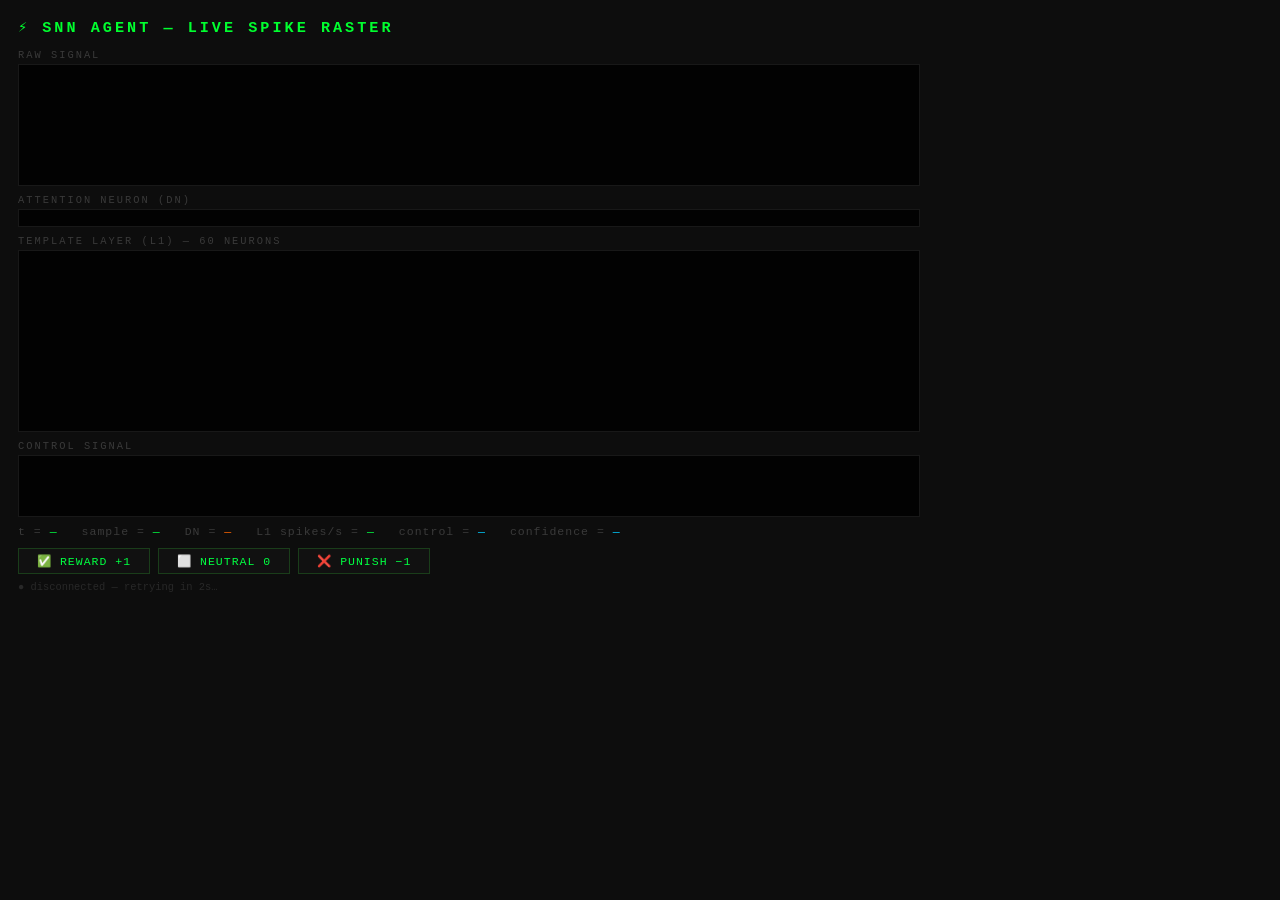
==== index.html @ a549503b "first commit" ====
<!DOCTYPE html>
<html lang="en">
<head>
<meta charset="UTF-8">
<title>SNN Agent</title>
<style>
* { box-sizing: border-box; margin: 0; padding: 0; }

body {
  background: #0d0d0d;
  color: #666;
  font-family: 'Courier New', monospace;
  padding: 18px;
  user-select: none;
}

h1 {
  color: #00ff2f;
  font-size: 0.95rem;
  letter-spacing: 3px;
  margin-bottom: 12px;
}

.panel-label {
  color: #3a3a3a;
  font-size: 0.65rem;
  letter-spacing: 2px;
  margin: 8px 0 3px 0;
}

canvas {
  display: block;
  border: 1px solid #181818;
  background: #020202;
  image-rendering: pixelated;
}

#stats {
  margin-top: 8px;
  font-size: 0.72rem;
  color: #3a3a3a;
  letter-spacing: 1px;
  display: flex;
  gap: 24px;
  flex-wrap: wrap;
}

.stat-val  { color: #00ff41; }
.stat-dn   { color: #ff6600; }
.stat-ctrl { color: #00ccff; }

#ctrl {
  margin-top: 10px;
  display: flex;
  gap: 8px;
}

button {
  background: #111;
  color: #00ff41;
  border: 1px solid #1a3d1a;
  padding: 5px 18px;
  cursor: pointer;
  font-family: inherit;
  font-size: 0.72rem;
  letter-spacing: 1px;
  transition: background 0.1s, color 0.1s;
}

button:hover { background: #00ff41; color: #000; }
button:active { background: #00cc33; }

#status {
  margin-top: 7px;
  font-size: 0.65rem;
  color: #282828;
}
</style>
</head>
<body>

<h1>⚡ SNN AGENT — LIVE SPIKE RASTER</h1>

<!-- Waveform canvas -->
<div class="panel-label">RAW SIGNAL</div>
<canvas id="wave" width="900" height="120"></canvas>

<!-- DN tick strip -->
<div class="panel-label">ATTENTION NEURON (DN)</div>
<canvas id="dn_cv" width="900" height="16"></canvas>

<!-- L1 spike raster -->
<div class="panel-label">TEMPLATE LAYER (L1) — 60 NEURONS</div>
<canvas id="raster" width="900" height="180"></canvas>

<!-- Control signal trace -->
<div class="panel-label">CONTROL SIGNAL</div>
<canvas id="ctrl_cv" width="900" height="60"></canvas>

<div id="stats">
  <span>t = <span class="stat-val" id="s_t">—</span></span>
  <span>sample = <span class="stat-val" id="s_sample">—</span></span>
  <span>DN = <span class="stat-dn" id="s_dn">—</span></span>
  <span>L1 spikes/s = <span class="stat-val" id="s_l1hz">—</span></span>
  <span>control = <span class="stat-ctrl" id="s_ctrl">—</span></span>
  <span>confidence = <span class="stat-ctrl" id="s_conf">—</span></span>
</div>

<div id="ctrl">
  <button onclick="send_reward(1)">✅ REWARD  +1</button>
  <button onclick="send_reward(0)">⬜ NEUTRAL  0</button>
  <button onclick="send_reward(-1)">❌ PUNISH  −1</button>
</div>

<div id="status">● connecting…</div>

<script>
// ── Config ────────────────────────────────────────────────────────────────────
const WS_PORT    = 8765;
const N_L1       = 60;
const CVW        = 900;
const WAVE_H     = 120;
const DN_H       = 16;
const RASTER_H   = 180;
const CTRL_H     = 60;
const ROW_H      = RASTER_H / N_L1;
const COL_W      = 2;

// ── Canvas contexts ───────────────────────────────────────────────────────────
const waveCv  = document.getElementById('wave');
const waveCtx = waveCv.getContext('2d');

const dnCv    = document.getElementById('dn_cv');
const dnCtx   = dnCv.getContext('2d');

const rastCv  = document.getElementById('raster');
const rastCtx = rastCv.getContext('2d');

const ctrlCv  = document.getElementById('ctrl_cv');
const ctrlCtx = ctrlCv.getContext('2d');

function clearCv(ctx, w, h) { ctx.fillStyle = '#020202'; ctx.fillRect(0, 0, w, h); }
clearCv(waveCtx, CVW, WAVE_H);
clearCv(dnCtx,   CVW, DN_H);
clearCv(rastCtx, CVW, RASTER_H);
clearCv(ctrlCtx, CVW, CTRL_H);

// ── Pending data from WebSocket ───────────────────────────────────────────────
let pendingSpikes  = [];
let pendingDN      = 0;
let pendingSample  = 0;
let pendingControl = 0;
let hasNew         = false;

// Waveform auto-scaling
let waveMax = 1e-6;

// ── Render loop ───────────────────────────────────────────────────────────────
function render() {
  if (!hasNew) { requestAnimationFrame(render); return; }
  hasNew = false;

  // ── Waveform ────────────────────────────────────────────────────────
  waveCtx.drawImage(waveCv, -COL_W, 0);
  waveCtx.fillStyle = '#020202';
  waveCtx.fillRect(CVW - COL_W, 0, COL_W, WAVE_H);

  // center line
  waveCtx.strokeStyle = '#111';
  waveCtx.lineWidth = 0.5;
  waveCtx.beginPath();
  waveCtx.moveTo(CVW - COL_W, WAVE_H / 2);
  waveCtx.lineTo(CVW, WAVE_H / 2);
  waveCtx.stroke();

  // auto-scale
  const absS = Math.abs(pendingSample);
  if (absS > waveMax) waveMax = absS * 1.2;
  waveMax *= 0.9998;  // slow decay
  if (waveMax < 1e-10) waveMax = 1e-10;

  const yNorm = pendingSample / waveMax;  // [-1, 1]
  const y = WAVE_H / 2 - yNorm * (WAVE_H / 2 - 2);
  const cy = Math.max(1, Math.min(WAVE_H - 1, y));

  // green dot
  waveCtx.fillStyle = '#00ff41';
  waveCtx.fillRect(CVW - COL_W, cy - 1, COL_W, 2);

  // orange tint behind waveform when DN fires
  if (pendingDN) {
    waveCtx.fillStyle = 'rgba(255, 102, 0, 0.2)';
    waveCtx.fillRect(CVW - COL_W, 0, COL_W, WAVE_H);
  }

  // ── DN strip ────────────────────────────────────────────────────────
  dnCtx.drawImage(dnCv, -COL_W, 0);
  dnCtx.fillStyle = pendingDN ? '#ff6600' : '#020202';
  dnCtx.fillRect(CVW - COL_W, 0, COL_W, DN_H);

  // ── L1 raster ──────────────────────────────────────────────────────
  rastCtx.drawImage(rastCv, -COL_W, 0);
  rastCtx.fillStyle = '#020202';
  rastCtx.fillRect(CVW - COL_W, 0, COL_W, RASTER_H);

  // grid every 10 neurons
  rastCtx.strokeStyle = '#0d0d0d';
  rastCtx.lineWidth = 0.5;
  for (let i = 0; i <= N_L1; i += 10) {
    const gy = i * ROW_H;
    rastCtx.beginPath();
    rastCtx.moveTo(CVW - COL_W, gy);
    rastCtx.lineTo(CVW, gy);
    rastCtx.stroke();
  }

  rastCtx.fillStyle = '#00ff41';
  for (const id of pendingSpikes) {
    if (id < N_L1) {
      rastCtx.fillRect(CVW - COL_W, id * ROW_H, COL_W, Math.max(1, ROW_H - 0.5));
    }
  }

  // ── Control signal ─────────────────────────────────────────────────
  ctrlCtx.drawImage(ctrlCv, -COL_W, 0);
  ctrlCtx.fillStyle = '#020202';
  ctrlCtx.fillRect(CVW - COL_W, 0, COL_W, CTRL_H);

  // zero line
  ctrlCtx.strokeStyle = '#111';
  ctrlCtx.lineWidth = 0.5;
  ctrlCtx.beginPath();
  ctrlCtx.moveTo(CVW - COL_W, CTRL_H / 2);
  ctrlCtx.lineTo(CVW, CTRL_H / 2);
  ctrlCtx.stroke();

  const cn = Math.max(-1, Math.min(1, pendingControl));
  const ccy = CTRL_H / 2 - cn * (CTRL_H / 2 - 2);
  ctrlCtx.fillStyle = '#00ccff';
  ctrlCtx.fillRect(CVW - COL_W, ccy - 1, COL_W, 2);

  pendingSpikes = [];
  requestAnimationFrame(render);
}
requestAnimationFrame(render);

// ── Stats (once per second) ───────────────────────────────────────────────────
let totalL1 = 0, totalDN = 0, lastCheck = performance.now();

function updateStats(t, spikes, dn, ctrl, conf, sample) {
  totalL1 += spikes.length;
  totalDN += dn;
  const now = performance.now();
  if (now - lastCheck >= 1000) {
    const dt = (now - lastCheck) / 1000;
    document.getElementById('s_t').textContent     = t;
    document.getElementById('s_sample').textContent = sample.toExponential(3);
    document.getElementById('s_dn').textContent     = `${(totalDN / dt).toFixed(0)} fires/s`;
    document.getElementById('s_l1hz').textContent   = (totalL1 / dt).toFixed(0);
    document.getElementById('s_ctrl').textContent   = ctrl.toFixed(4);
    document.getElementById('s_conf').textContent   = conf.toFixed(4);
    totalL1 = 0; totalDN = 0; lastCheck = now;
  }
}

// ── WebSocket ─────────────────────────────────────────────────────────────────
let ws = null;
function connect() {
  ws = new WebSocket(`ws://localhost:${WS_PORT}`);
  ws.onopen = () => {
    document.getElementById('status').textContent = '● connected';
    document.getElementById('status').style.color = '#00ff41';
  };
  ws.onclose = () => {
    document.getElementById('status').textContent = '● disconnected — retrying in 2s…';
    document.getElementById('status').style.color = '#282828';
    setTimeout(connect, 2000);
  };
  ws.onerror = () => ws.close();
  ws.onmessage = ({ data }) => {
    const msg = JSON.parse(data);
    const spikes = msg.spikes || [];
    const dn     = msg.dn     || 0;
    const ctrl   = msg.control    ?? 0;
    const conf   = msg.confidence ?? 0;
    const sample = msg.sample     ?? 0;

    pendingSpikes  = spikes;
    pendingDN      = dn;
    pendingSample  = sample;
    pendingControl = ctrl;
    hasNew         = true;

    updateStats(msg.t, spikes, dn, ctrl, conf, sample);
  };
}
connect();

function send_reward(r) {
  if (ws && ws.readyState === WebSocket.OPEN)
    ws.send(JSON.stringify({ reward: r }));
}
</script>
</body>
</html>
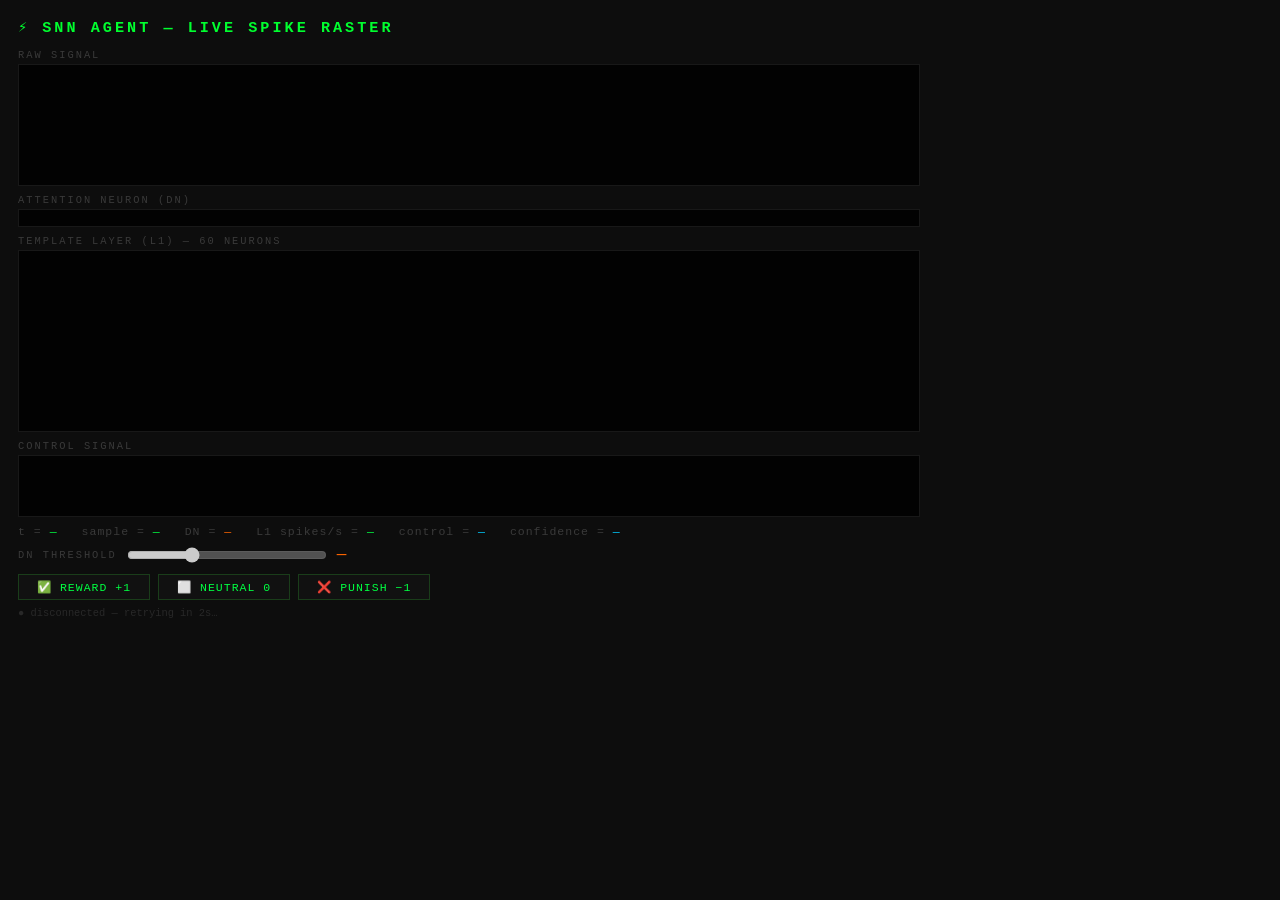
==== commit d1d653cf: "did some stuff" ====
--- a/index.html
+++ b/index.html
@@ -75,6 +75,18 @@
   font-size: 0.65rem;
   color: #282828;
 }
+
+#threshold-ctrl {
+  margin-top: 8px;
+  display: flex;
+  align-items: center;
+  gap: 10px;
+}
+
+#dn_th_slider {
+  width: 200px;
+  accent-color: #ff6600;
+}
 </style>
 </head>
 <body>
@@ -104,6 +116,12 @@
   <span>L1 spikes/s = <span class="stat-val" id="s_l1hz">—</span></span>
   <span>control = <span class="stat-ctrl" id="s_ctrl">—</span></span>
   <span>confidence = <span class="stat-ctrl" id="s_conf">—</span></span>
+</div>
+
+<div id="threshold-ctrl">
+  <span class="panel-label" style="margin:0">DN THRESHOLD</span>
+  <input type="range" id="dn_th_slider" min="10" max="300" step="1" value="100" disabled>
+  <span class="stat-dn" id="dn_th_val">—</span>
 </div>
 
 <div id="ctrl">
@@ -262,6 +280,18 @@
     totalL1 = 0; totalDN = 0; lastCheck = now;
   }
 }
+
+// ── DN Threshold slider ──────────────────────────────────────────────────────
+const thSlider = document.getElementById('dn_th_slider');
+const thVal    = document.getElementById('dn_th_val');
+let thInit = false;
+
+thSlider.addEventListener('input', () => {
+  const v = parseFloat(thSlider.value);
+  thVal.textContent = v.toFixed(0);
+  if (ws && ws.readyState === WebSocket.OPEN)
+    ws.send(JSON.stringify({ dn_threshold: v }));
+});
 
 // ── WebSocket ─────────────────────────────────────────────────────────────────
 let ws = null;
@@ -292,6 +322,13 @@
     hasNew         = true;
 
     updateStats(msg.t, spikes, dn, ctrl, conf, sample);
+
+    if (msg.dn_th !== undefined && !thInit) {
+      thSlider.value = msg.dn_th;
+      thSlider.disabled = false;
+      thVal.textContent = msg.dn_th.toFixed(0);
+      thInit = true;
+    }
   };
 }
 connect();
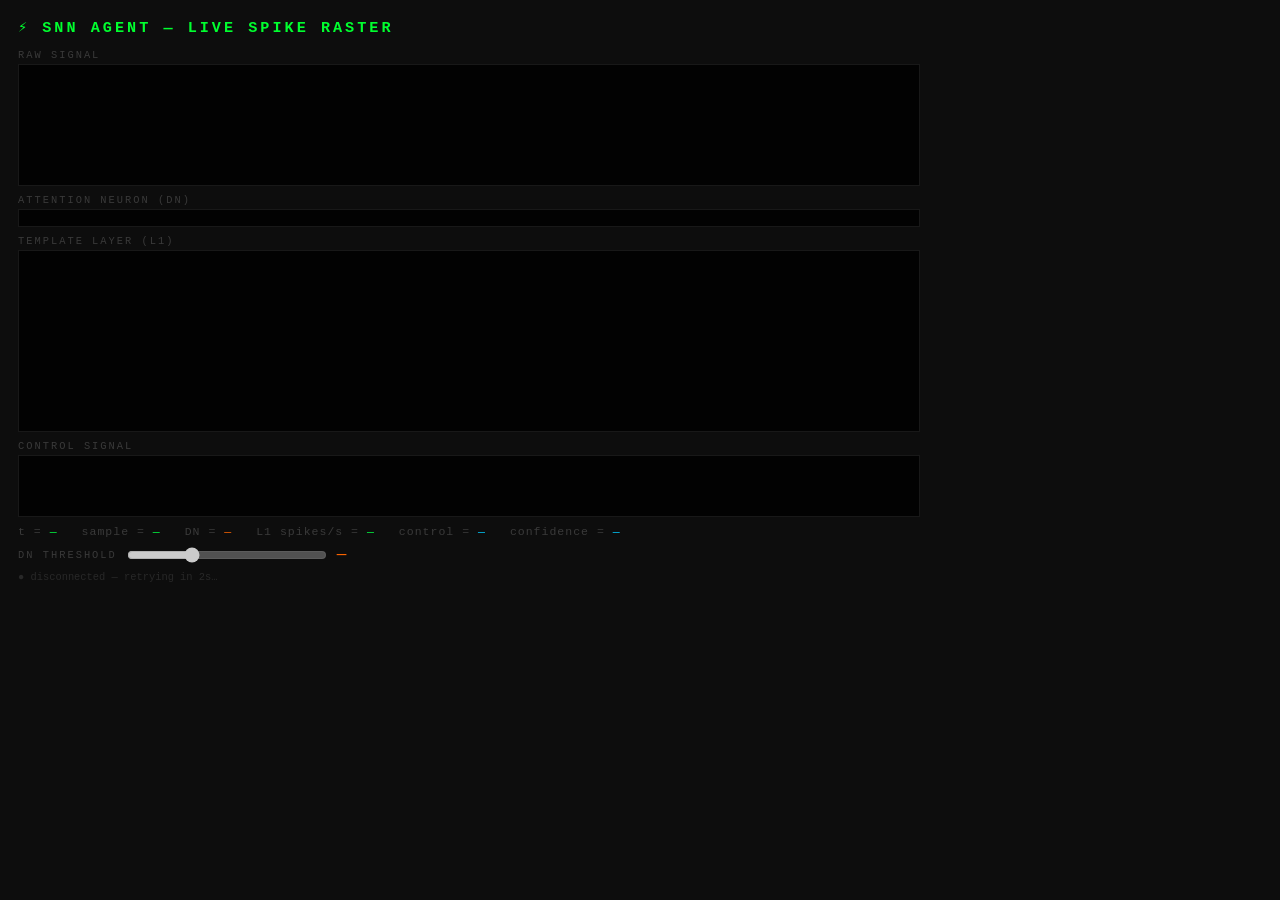
==== commit fbb03e1f: "apparently working raster" ====
--- a/index.html
+++ b/index.html
@@ -49,26 +49,8 @@
 .stat-dn   { color: #ff6600; }
 .stat-ctrl { color: #00ccff; }
 
-#ctrl {
-  margin-top: 10px;
-  display: flex;
-  gap: 8px;
-}
-
-button {
-  background: #111;
-  color: #00ff41;
-  border: 1px solid #1a3d1a;
-  padding: 5px 18px;
-  cursor: pointer;
-  font-family: inherit;
-  font-size: 0.72rem;
-  letter-spacing: 1px;
-  transition: background 0.1s, color 0.1s;
-}
-
-button:hover { background: #00ff41; color: #000; }
-button:active { background: #00cc33; }
+
+
 
 #status {
   margin-top: 7px;
@@ -102,7 +84,7 @@
 <canvas id="dn_cv" width="900" height="16"></canvas>
 
 <!-- L1 spike raster -->
-<div class="panel-label">TEMPLATE LAYER (L1) — 60 NEURONS</div>
+<div class="panel-label">TEMPLATE LAYER (L1)</div>
 <canvas id="raster" width="900" height="180"></canvas>
 
 <!-- Control signal trace -->
@@ -124,11 +106,7 @@
   <span class="stat-dn" id="dn_th_val">—</span>
 </div>
 
-<div id="ctrl">
-  <button onclick="send_reward(1)">✅ REWARD  +1</button>
-  <button onclick="send_reward(0)">⬜ NEUTRAL  0</button>
-  <button onclick="send_reward(-1)">❌ PUNISH  −1</button>
-</div>
+
 
 <div id="status">● connecting…</div>
 
@@ -142,7 +120,6 @@
 const RASTER_H   = 180;
 const CTRL_H     = 60;
 const ROW_H      = RASTER_H / N_L1;
-const COL_W      = 2;
 
 // ── Canvas contexts ───────────────────────────────────────────────────────────
 const waveCv  = document.getElementById('wave');
@@ -165,69 +142,95 @@
 
 // ── Pending data from WebSocket ───────────────────────────────────────────────
 let pendingSpikes  = [];
-let pendingDN      = 0;
-let pendingSample  = 0;
+let pendingSamples = [];
+let pendingDNFlags = [];
 let pendingControl = 0;
 let hasNew         = false;
 
-// Waveform auto-scaling
+// Waveform state
 let waveMax = 1e-6;
+let prevY   = WAVE_H / 2;
 
 // ── Render loop ───────────────────────────────────────────────────────────────
 function render() {
   if (!hasNew) { requestAnimationFrame(render); return; }
   hasNew = false;
 
-  // ── Waveform ────────────────────────────────────────────────────────
-  waveCtx.drawImage(waveCv, -COL_W, 0);
+  const samples = pendingSamples;
+  const dnFlags = pendingDNFlags;
+  const N = samples.length;
+  if (N === 0) { requestAnimationFrame(render); return; }
+
+  // ── Waveform (oscilloscope line — 1 px per sample) ─────────────────
+  waveCtx.drawImage(waveCv, -N, 0);
   waveCtx.fillStyle = '#020202';
-  waveCtx.fillRect(CVW - COL_W, 0, COL_W, WAVE_H);
+  waveCtx.fillRect(CVW - N, 0, N, WAVE_H);
 
   // center line
   waveCtx.strokeStyle = '#111';
   waveCtx.lineWidth = 0.5;
   waveCtx.beginPath();
-  waveCtx.moveTo(CVW - COL_W, WAVE_H / 2);
+  waveCtx.moveTo(CVW - N, WAVE_H / 2);
   waveCtx.lineTo(CVW, WAVE_H / 2);
   waveCtx.stroke();
 
-  // auto-scale
-  const absS = Math.abs(pendingSample);
-  if (absS > waveMax) waveMax = absS * 1.2;
-  waveMax *= 0.9998;  // slow decay
+  // auto-scale (fast attack, slow decay)
+  for (let i = 0; i < N; i++) {
+    const a = Math.abs(samples[i]);
+    if (a > waveMax) waveMax = a * 1.2;
+  }
+  waveMax *= 0.9998;
   if (waveMax < 1e-10) waveMax = 1e-10;
 
-  const yNorm = pendingSample / waveMax;  // [-1, 1]
-  const y = WAVE_H / 2 - yNorm * (WAVE_H / 2 - 2);
-  const cy = Math.max(1, Math.min(WAVE_H - 1, y));
-
-  // green dot
-  waveCtx.fillStyle = '#00ff41';
-  waveCtx.fillRect(CVW - COL_W, cy - 1, COL_W, 2);
-
-  // orange tint behind waveform when DN fires
-  if (pendingDN) {
-    waveCtx.fillStyle = 'rgba(255, 102, 0, 0.2)';
-    waveCtx.fillRect(CVW - COL_W, 0, COL_W, WAVE_H);
-  }
-
-  // ── DN strip ────────────────────────────────────────────────────────
-  dnCtx.drawImage(dnCv, -COL_W, 0);
-  dnCtx.fillStyle = pendingDN ? '#ff6600' : '#020202';
-  dnCtx.fillRect(CVW - COL_W, 0, COL_W, DN_H);
+  // DN tint behind waveform (before the line so it sits underneath)
+  for (let i = 0; i < N; i++) {
+    if (dnFlags[i]) {
+      waveCtx.fillStyle = 'rgba(255, 102, 0, 0.25)';
+      waveCtx.fillRect(CVW - N + i, 0, 1, WAVE_H);
+    }
+  }
+
+  // draw connected waveform line with glow
+  waveCtx.save();
+  waveCtx.shadowColor = '#00ff41';
+  waveCtx.shadowBlur = 4;
+  waveCtx.strokeStyle = '#00ff41';
+  waveCtx.lineWidth = 1.5;
+  waveCtx.lineJoin = 'round';
+  waveCtx.beginPath();
+  waveCtx.moveTo(CVW - N, prevY);
+  for (let i = 0; i < N; i++) {
+    const yNorm = samples[i] / waveMax;
+    const y = WAVE_H / 2 - yNorm * (WAVE_H / 2 - 4);
+    prevY = Math.max(2, Math.min(WAVE_H - 2, y));
+    waveCtx.lineTo(CVW - N + i + 1, prevY);
+  }
+  waveCtx.stroke();
+  waveCtx.restore();
+
+  // ── DN strip (per-sample resolution) ───────────────────────────────
+  dnCtx.drawImage(dnCv, -N, 0);
+  dnCtx.fillStyle = '#020202';
+  dnCtx.fillRect(CVW - N, 0, N, DN_H);
+  for (let i = 0; i < N; i++) {
+    if (dnFlags[i]) {
+      dnCtx.fillStyle = '#ff6600';
+      dnCtx.fillRect(CVW - N + i, 0, 1, DN_H);
+    }
+  }
 
   // ── L1 raster ──────────────────────────────────────────────────────
-  rastCtx.drawImage(rastCv, -COL_W, 0);
+  rastCtx.drawImage(rastCv, -N, 0);
   rastCtx.fillStyle = '#020202';
-  rastCtx.fillRect(CVW - COL_W, 0, COL_W, RASTER_H);
+  rastCtx.fillRect(CVW - N, 0, N, RASTER_H);
 
   // grid every 10 neurons
   rastCtx.strokeStyle = '#0d0d0d';
   rastCtx.lineWidth = 0.5;
-  for (let i = 0; i <= N_L1; i += 10) {
-    const gy = i * ROW_H;
+  for (let k = 0; k <= N_L1; k += 10) {
+    const gy = k * ROW_H;
     rastCtx.beginPath();
-    rastCtx.moveTo(CVW - COL_W, gy);
+    rastCtx.moveTo(CVW - N, gy);
     rastCtx.lineTo(CVW, gy);
     rastCtx.stroke();
   }
@@ -235,28 +238,30 @@
   rastCtx.fillStyle = '#00ff41';
   for (const id of pendingSpikes) {
     if (id < N_L1) {
-      rastCtx.fillRect(CVW - COL_W, id * ROW_H, COL_W, Math.max(1, ROW_H - 0.5));
+      rastCtx.fillRect(CVW - 2, id * ROW_H, 2, Math.max(1, ROW_H - 0.5));
     }
   }
 
   // ── Control signal ─────────────────────────────────────────────────
-  ctrlCtx.drawImage(ctrlCv, -COL_W, 0);
+  ctrlCtx.drawImage(ctrlCv, -N, 0);
   ctrlCtx.fillStyle = '#020202';
-  ctrlCtx.fillRect(CVW - COL_W, 0, COL_W, CTRL_H);
+  ctrlCtx.fillRect(CVW - N, 0, N, CTRL_H);
 
   // zero line
   ctrlCtx.strokeStyle = '#111';
   ctrlCtx.lineWidth = 0.5;
   ctrlCtx.beginPath();
-  ctrlCtx.moveTo(CVW - COL_W, CTRL_H / 2);
+  ctrlCtx.moveTo(CVW - N, CTRL_H / 2);
   ctrlCtx.lineTo(CVW, CTRL_H / 2);
   ctrlCtx.stroke();
 
   const cn = Math.max(-1, Math.min(1, pendingControl));
   const ccy = CTRL_H / 2 - cn * (CTRL_H / 2 - 2);
   ctrlCtx.fillStyle = '#00ccff';
-  ctrlCtx.fillRect(CVW - COL_W, ccy - 1, COL_W, 2);
-
+  ctrlCtx.fillRect(CVW - 2, ccy - 1, 2, 2);
+
+  pendingSamples = [];
+  pendingDNFlags = [];
   pendingSpikes = [];
   requestAnimationFrame(render);
 }
@@ -309,19 +314,16 @@
   ws.onerror = () => ws.close();
   ws.onmessage = ({ data }) => {
     const msg = JSON.parse(data);
-    const spikes = msg.spikes || [];
-    const dn     = msg.dn     || 0;
-    const ctrl   = msg.control    ?? 0;
-    const conf   = msg.confidence ?? 0;
-    const sample = msg.sample     ?? 0;
-
-    pendingSpikes  = spikes;
-    pendingDN      = dn;
-    pendingSample  = sample;
-    pendingControl = ctrl;
-    hasNew         = true;
-
-    updateStats(msg.t, spikes, dn, ctrl, conf, sample);
+
+    pendingSpikes  = msg.spikes  || [];
+    pendingSamples = msg.samples || [msg.sample ?? 0];
+    pendingDNFlags = msg.dn_flags || [msg.dn ?? 0];
+    pendingControl = msg.control ?? 0;
+    hasNew = true;
+
+    const dnSum = pendingDNFlags.reduce((a, b) => a + b, 0);
+    const lastSample = pendingSamples[pendingSamples.length - 1] || 0;
+    updateStats(msg.t, pendingSpikes, dnSum, msg.control ?? 0, msg.confidence ?? 0, lastSample);
 
     if (msg.dn_th !== undefined && !thInit) {
       thSlider.value = msg.dn_th;
@@ -333,10 +335,7 @@
 }
 connect();
 
-function send_reward(r) {
-  if (ws && ws.readyState === WebSocket.OPEN)
-    ws.send(JSON.stringify({ reward: r }));
-}
+
 </script>
 </body>
 </html>
